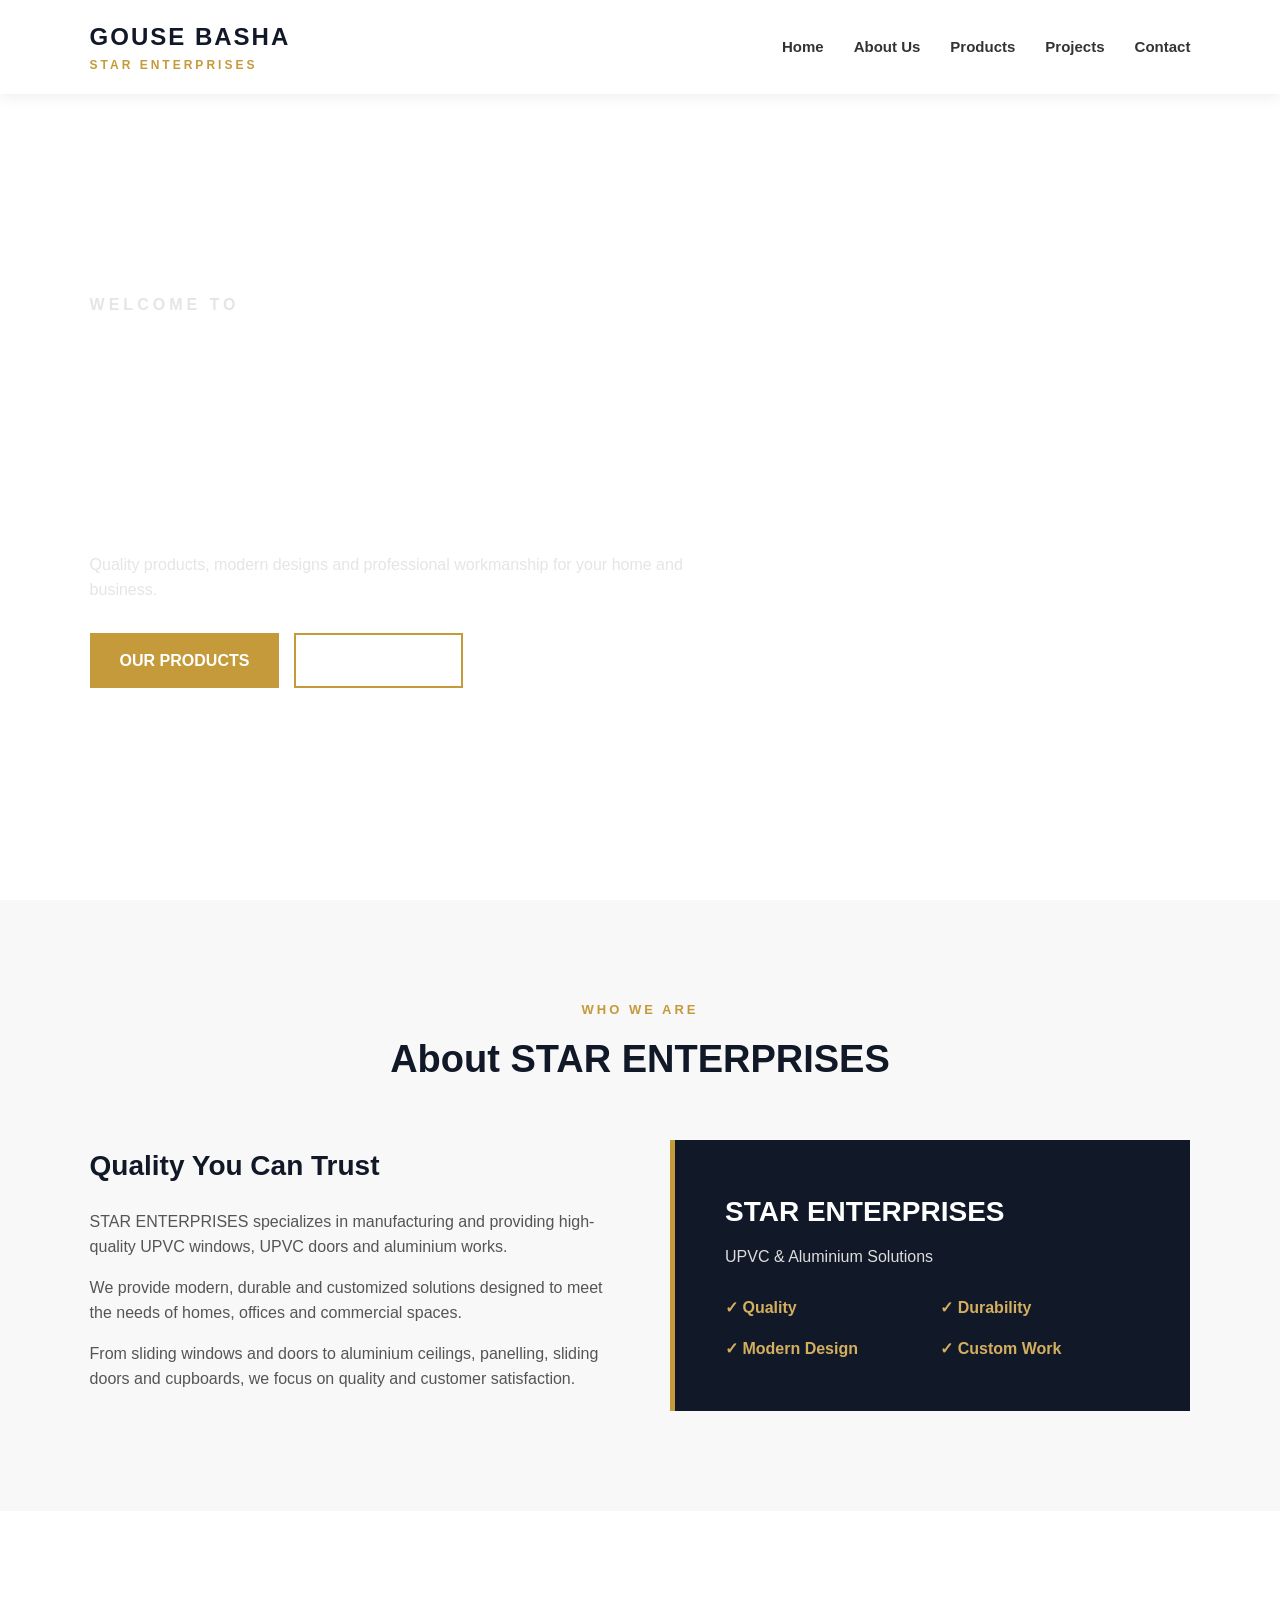
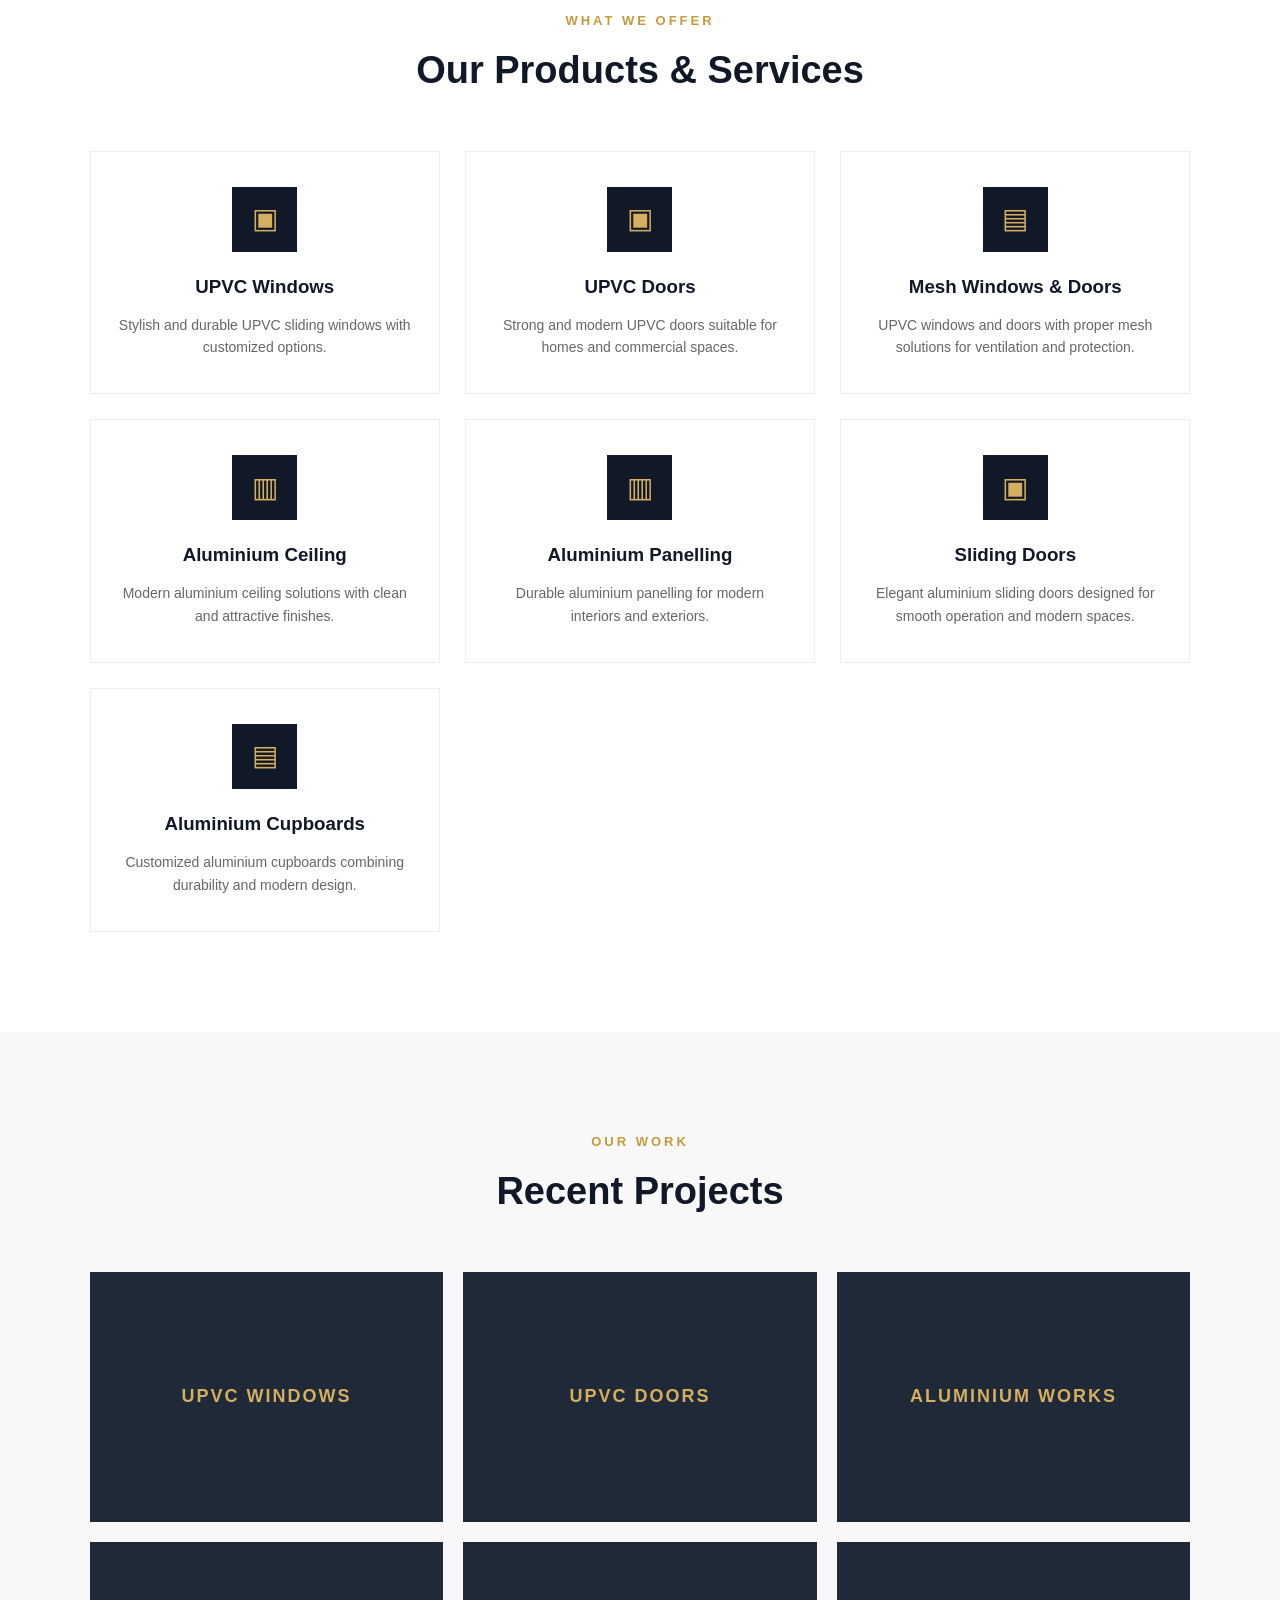
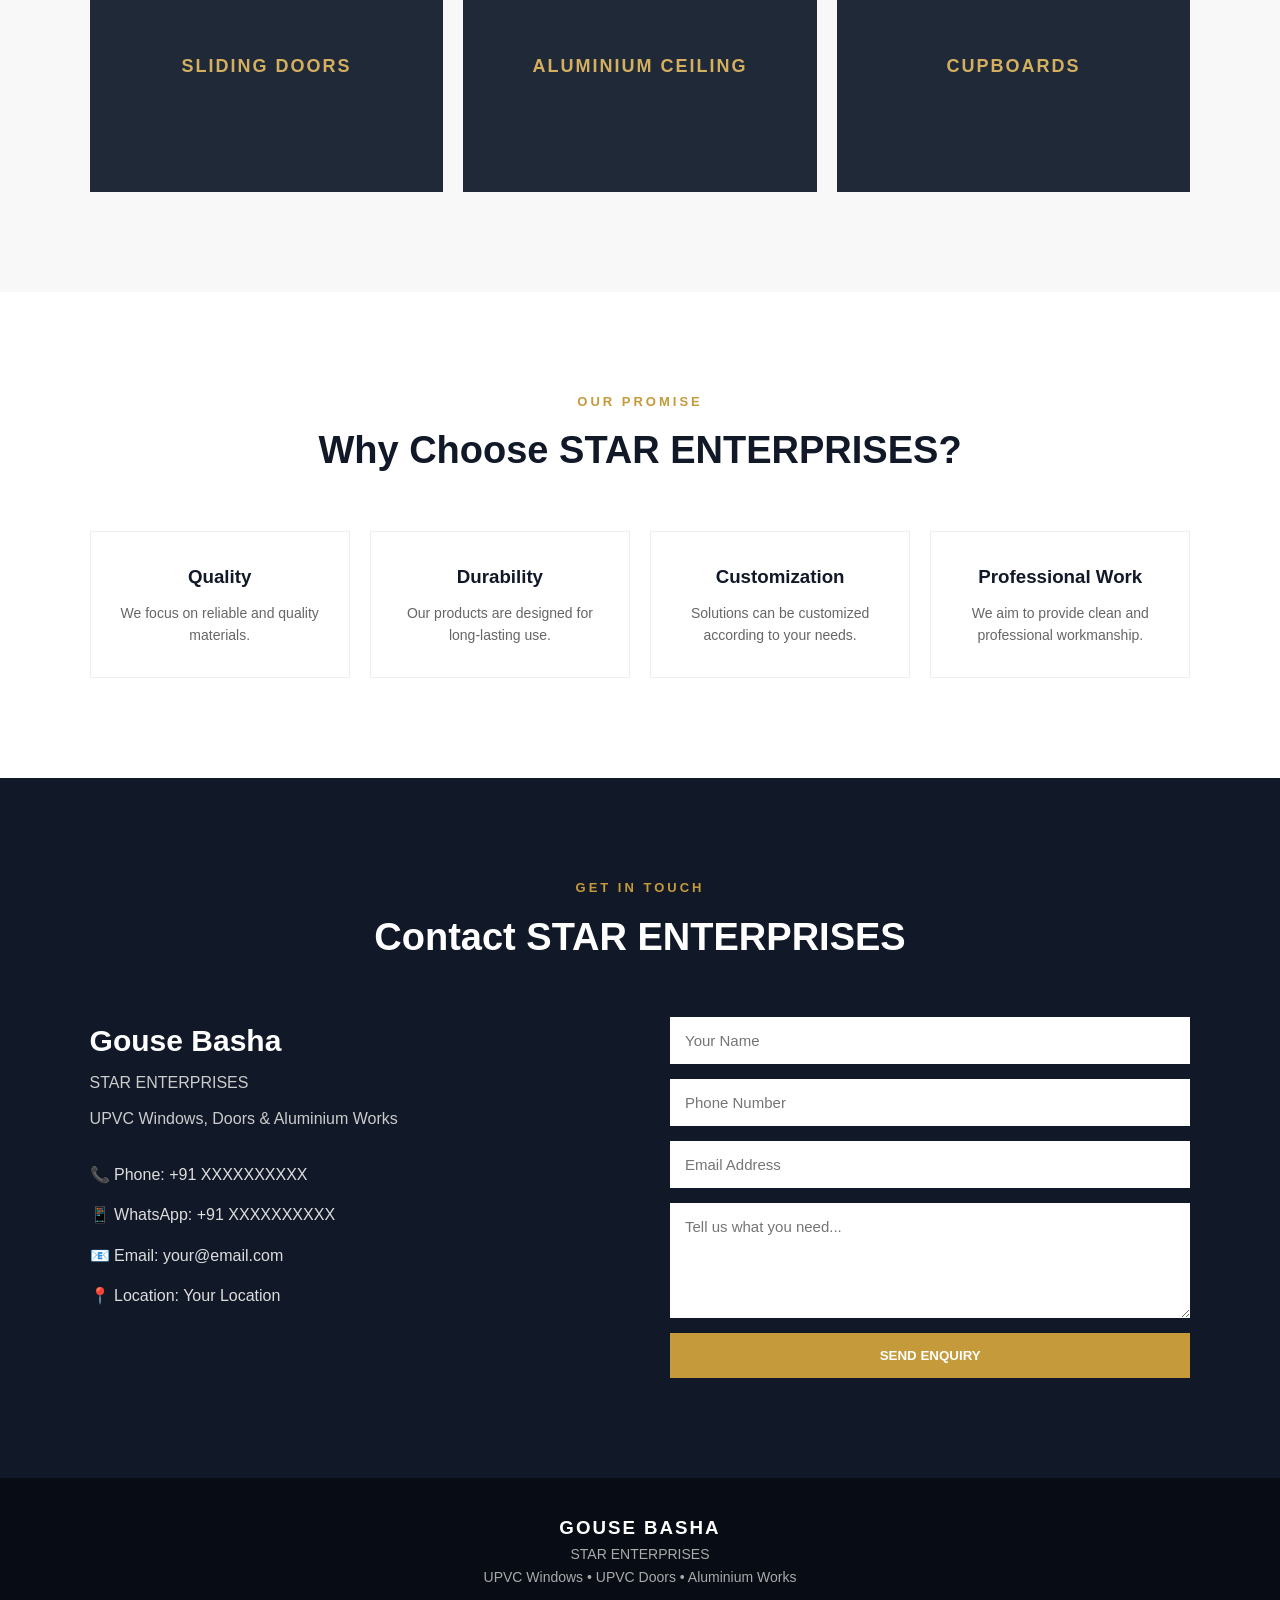
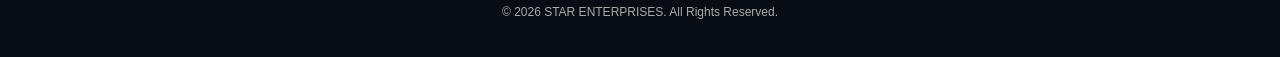
==== index.html @ 5cce89f5 "Add files via upload" ====
<!DOCTYPE html>
<html lang="en">
<head>
    <meta charset="UTF-8">
    <meta name="viewport" content="width=device-width, initial-scale=1.0">

    <title>Gouse Basha | STAR ENTERPRISES</title>

    <link rel="stylesheet" href="style.css">
</head>

<body>

    <!-- ================= HEADER ================= -->
    <header class="header">

        <div class="logo">
            <h1>GOUSE BASHA</h1>
            <p>STAR ENTERPRISES</p>
        </div>

        <nav class="navbar">
            <a href="#home">Home</a>
            <a href="#about">About Us</a>
            <a href="#products">Products</a>
            <a href="#projects">Projects</a>
            <a href="#contact">Contact</a>
        </nav>

        <button class="menu-btn" onclick="toggleMenu()">
            ☰
        </button>

    </header>


    <!-- ================= HOME ================= -->
    <section id="home" class="hero">

        <div class="hero-content">

            <p class="welcome">WELCOME TO</p>

            <h2>STAR ENTERPRISES</h2>

            <h3>
                UPVC WINDOWS, DOORS &<br>
                ALUMINIUM WORKS
            </h3>

            <p>
                Quality products, modern designs and professional
                workmanship for your home and business.
            </p>

            <div class="hero-buttons">
                <a href="#products" class="btn">OUR PRODUCTS</a>
                <a href="#contact" class="btn btn-outline">GET A QUOTE</a>
            </div>

        </div>

    </section>


    <!-- ================= ABOUT ================= -->
    <section id="about" class="about">

        <div class="section-title">
            <p>WHO WE ARE</p>
            <h2>About STAR ENTERPRISES</h2>
        </div>

        <div class="about-content">

            <div class="about-text">

                <h3>Quality You Can Trust</h3>

                <p>
                    STAR ENTERPRISES specializes in manufacturing and
                    providing high-quality UPVC windows, UPVC doors and
                    aluminium works.
                </p>

                <p>
                    We provide modern, durable and customized solutions
                    designed to meet the needs of homes, offices and
                    commercial spaces.
                </p>

                <p>
                    From sliding windows and doors to aluminium ceilings,
                    panelling, sliding doors and cupboards, we focus on
                    quality and customer satisfaction.
                </p>

            </div>

            <div class="about-box">

                <h3>STAR ENTERPRISES</h3>

                <p>
                    UPVC & Aluminium Solutions
                </p>

                <div class="about-features">
                    <span>✓ Quality</span>
                    <span>✓ Durability</span>
                    <span>✓ Modern Design</span>
                    <span>✓ Custom Work</span>
                </div>

            </div>

        </div>

    </section>


    <!-- ================= PRODUCTS ================= -->
    <section id="products" class="products">

        <div class="section-title">
            <p>WHAT WE OFFER</p>
            <h2>Our Products & Services</h2>
        </div>

        <div class="product-container">

            <div class="product-card">
                <div class="product-icon">▣</div>
                <h3>UPVC Windows</h3>
                <p>
                    Stylish and durable UPVC sliding windows
                    with customized options.
                </p>
            </div>

            <div class="product-card">
                <div class="product-icon">▣</div>
                <h3>UPVC Doors</h3>
                <p>
                    Strong and modern UPVC doors suitable
                    for homes and commercial spaces.
                </p>
            </div>

            <div class="product-card">
                <div class="product-icon">▤</div>
                <h3>Mesh Windows & Doors</h3>
                <p>
                    UPVC windows and doors with proper mesh
                    solutions for ventilation and protection.
                </p>
            </div>

            <div class="product-card">
                <div class="product-icon">▥</div>
                <h3>Aluminium Ceiling</h3>
                <p>
                    Modern aluminium ceiling solutions with
                    clean and attractive finishes.
                </p>
            </div>

            <div class="product-card">
                <div class="product-icon">▥</div>
                <h3>Aluminium Panelling</h3>
                <p>
                    Durable aluminium panelling for modern
                    interiors and exteriors.
                </p>
            </div>

            <div class="product-card">
                <div class="product-icon">▣</div>
                <h3>Sliding Doors</h3>
                <p>
                    Elegant aluminium sliding doors designed
                    for smooth operation and modern spaces.
                </p>
            </div>

            <div class="product-card">
                <div class="product-icon">▤</div>
                <h3>Aluminium Cupboards</h3>
                <p>
                    Customized aluminium cupboards combining
                    durability and modern design.
                </p>
            </div>

        </div>

    </section>


    <!-- ================= PROJECTS ================= -->
    <section id="projects" class="projects">

        <div class="section-title">
            <p>OUR WORK</p>
            <h2>Recent Projects</h2>
        </div>

        <div class="gallery">

            <div class="gallery-item">
                <div class="gallery-placeholder">
                    UPVC WINDOWS
                </div>
            </div>

            <div class="gallery-item">
                <div class="gallery-placeholder">
                    UPVC DOORS
                </div>
            </div>

            <div class="gallery-item">
                <div class="gallery-placeholder">
                    ALUMINIUM WORKS
                </div>
            </div>

            <div class="gallery-item">
                <div class="gallery-placeholder">
                    SLIDING DOORS
                </div>
            </div>

            <div class="gallery-item">
                <div class="gallery-placeholder">
                    ALUMINIUM CEILING
                </div>
            </div>

            <div class="gallery-item">
                <div class="gallery-placeholder">
                    CUPBOARDS
                </div>
            </div>

        </div>

    </section>


    <!-- ================= WHY CHOOSE US ================= -->
    <section class="why-us">

        <div class="section-title">
            <p>OUR PROMISE</p>
            <h2>Why Choose STAR ENTERPRISES?</h2>
        </div>

        <div class="why-container">

            <div class="why-card">
                <h3>Quality</h3>
                <p>We focus on reliable and quality materials.</p>
            </div>

            <div class="why-card">
                <h3>Durability</h3>
                <p>Our products are designed for long-lasting use.</p>
            </div>

            <div class="why-card">
                <h3>Customization</h3>
                <p>Solutions can be customized according to your needs.</p>
            </div>

            <div class="why-card">
                <h3>Professional Work</h3>
                <p>We aim to provide clean and professional workmanship.</p>
            </div>

        </div>

    </section>


    <!-- ================= CONTACT ================= -->
    <section id="contact" class="contact">

        <div class="section-title">
            <p>GET IN TOUCH</p>
            <h2>Contact STAR ENTERPRISES</h2>
        </div>

        <div class="contact-content">

            <div class="contact-info">

                <h3>Gouse Basha</h3>

                <p>
                    STAR ENTERPRISES
                </p>

                <p>
                    UPVC Windows, Doors & Aluminium Works
                </p>

                <div class="contact-details">

                    <p>📞 Phone: +91 XXXXXXXXXX</p>

                    <p>📱 WhatsApp: +91 XXXXXXXXXX</p>

                    <p>📧 Email: your@email.com</p>

                    <p>📍 Location: Your Location</p>

                </div>

            </div>


            <div class="contact-form">

                <form onsubmit="submitForm(event)">

                    <input
                        type="text"
                        placeholder="Your Name"
                        required
                    >

                    <input
                        type="tel"
                        placeholder="Phone Number"
                        required
                    >

                    <input
                        type="email"
                        placeholder="Email Address"
                    >

                    <textarea
                        placeholder="Tell us what you need..."
                        rows="5"
                        required
                    ></textarea>

                    <button type="submit" class="btn">
                        SEND ENQUIRY
                    </button>

                </form>

            </div>

        </div>

    </section>


    <!-- ================= FOOTER ================= -->
    <footer class="footer">

        <h3>GOUSE BASHA</h3>

        <p>STAR ENTERPRISES</p>

        <p>
            UPVC Windows • UPVC Doors • Aluminium Works
        </p>

        <p class="copyright">
            © 2026 STAR ENTERPRISES. All Rights Reserved.
        </p>

    </footer>


    <script src="script.js"></script>

</body>
</html>
---- style.css ----
/* =========================
   GENERAL
========================= */

* {
    margin: 0;
    padding: 0;
    box-sizing: border-box;
}

html {
    scroll-behavior: smooth;
}

body {
    font-family: Arial, Helvetica, sans-serif;
    line-height: 1.6;
    color: #222;
    background: #ffffff;
}

a {
    text-decoration: none;
    color: inherit;
}


/* =========================
   HEADER
========================= */

.header {
    width: 100%;
    padding: 18px 7%;
    display: flex;
    justify-content: space-between;
    align-items: center;
    background: #ffffff;
    position: fixed;
    top: 0;
    left: 0;
    z-index: 1000;
    box-shadow: 0 2px 15px rgba(0, 0, 0, 0.08);
}

.logo h1 {
    font-size: 24px;
    letter-spacing: 2px;
    color: #111827;
}

.logo p {
    font-size: 12px;
    letter-spacing: 3px;
    color: #c49a3a;
    font-weight: bold;
}

.navbar {
    display: flex;
    gap: 30px;
}

.navbar a {
    font-size: 15px;
    font-weight: 600;
    color: #333;
    transition: 0.3s;
}

.navbar a:hover {
    color: #c49a3a;
}

.menu-btn {
    display: none;
    border: none;
    background: none;
    font-size: 28px;
    cursor: pointer;
}


/* =========================
   HERO
========================= */

.hero {
    min-height: 100vh;
    padding: 160px 7% 80px;

    display: flex;
    align-items: center;

    background:
        linear-gradient(
            rgba(0, 0, 0, 0.65),
            rgba(0, 0, 0, 0.65)
        ),
        url("img src=C:\Users\mutha\Documents\WhatsApp Image 2026-08-16 at 22.19.01.jpeg" alt="Laptop");

    background-size: cover;
    background-position: center;
}

.hero-content {
    max-width: 750px;
    color: white;
}

.welcome {
    color: #d4af5f;
    font-size: 16px;
    font-weight: bold;
    letter-spacing: 4px;
    margin-bottom: 15px;
}

.hero h2 {
    font-size: 60px;
    letter-spacing: 3px;
    margin-bottom: 10px;
}

.hero h3 {
    font-size: 28px;
    line-height: 1.4;
    margin-bottom: 20px;
}

.hero-content > p {
    max-width: 600px;
    color: #e5e5e5;
    margin-bottom: 30px;
}

.hero-buttons {
    display: flex;
    gap: 15px;
}

.btn {
    display: inline-block;
    padding: 13px 28px;
    background: #c49a3a;
    color: white;
    border: 2px solid #c49a3a;
    font-weight: bold;
    cursor: pointer;
    transition: 0.3s;
}

.btn:hover {
    background: transparent;
    color: #c49a3a;
}

.btn-outline {
    background: transparent;
    color: white;
}

.btn-outline:hover {
    background: #c49a3a;
    color: white;
}


/* =========================
   SECTION TITLE
========================= */

.section-title {
    text-align: center;
    margin-bottom: 50px;
}

.section-title p {
    color: #c49a3a;
    font-weight: bold;
    letter-spacing: 3px;
    font-size: 13px;
}

.section-title h2 {
    font-size: 38px;
    margin-top: 8px;
    color: #111827;
}


/* =========================
   ABOUT
========================= */

.about {
    padding: 100px 7%;
    background: #f8f8f8;
}

.about-content {
    display: grid;
    grid-template-columns: 1fr 1fr;
    gap: 60px;
    align-items: center;
}

.about-text h3 {
    font-size: 28px;
    margin-bottom: 20px;
    color: #111827;
}

.about-text p {
    margin-bottom: 15px;
    color: #555;
}

.about-box {
    padding: 50px;
    background: #111827;
    color: white;
    border-left: 5px solid #c49a3a;
}

.about-box h3 {
    font-size: 28px;
    margin-bottom: 10px;
}

.about-box p {
    color: #ddd;
    margin-bottom: 25px;
}

.about-features {
    display: grid;
    grid-template-columns: 1fr 1fr;
    gap: 15px;
}

.about-features span {
    color: #d4af5f;
    font-weight: bold;
}


/* =========================
   PRODUCTS
========================= */

.products {
    padding: 100px 7%;
}

.product-container {
    display: grid;
    grid-template-columns: repeat(3, 1fr);
    gap: 25px;
}

.product-card {
    padding: 35px 25px;
    background: white;
    border: 1px solid #eee;
    text-align: center;
    transition: 0.3s;
}

.product-card:hover {
    transform: translateY(-8px);
    box-shadow: 0 15px 35px rgba(0, 0, 0, 0.1);
    border-color: #c49a3a;
}

.product-icon {
    width: 65px;
    height: 65px;
    margin: 0 auto 20px;

    display: flex;
    justify-content: center;
    align-items: center;

    background: #111827;
    color: #d4af5f;

    font-size: 28px;
}

.product-card h3 {
    margin-bottom: 12px;
    color: #111827;
}

.product-card p {
    color: #666;
    font-size: 14px;
}


/* =========================
   PROJECTS
========================= */

.projects {
    padding: 100px 7%;
    background: #f8f8f8;
}

.gallery {
    display: grid;
    grid-template-columns: repeat(3, 1fr);
    gap: 20px;
}

.gallery-item {
    height: 250px;
    overflow: hidden;
}

.gallery-placeholder {
    height: 100%;
    display: flex;
    justify-content: center;
    align-items: center;

    background: #1f2937;
    color: #d4af5f;

    font-size: 18px;
    font-weight: bold;
    letter-spacing: 2px;

    transition: 0.4s;
}

.gallery-placeholder:hover {
    transform: scale(1.05);
}


/* =========================
   WHY CHOOSE US
========================= */

.why-us {
    padding: 100px 7%;
}

.why-container {
    display: grid;
    grid-template-columns: repeat(4, 1fr);
    gap: 20px;
}

.why-card {
    padding: 30px 20px;
    text-align: center;
    border: 1px solid #eee;
}

.why-card h3 {
    margin-bottom: 10px;
    color: #111827;
}

.why-card p {
    color: #666;
    font-size: 14px;
}


/* =========================
   CONTACT
========================= */

.contact {
    padding: 100px 7%;
    background: #111827;
    color: white;
}

.contact .section-title h2 {
    color: white;
}

.contact-content {
    display: grid;
    grid-template-columns: 1fr 1fr;
    gap: 60px;
}

.contact-info h3 {
    font-size: 30px;
    margin-bottom: 5px;
}

.contact-info > p {
    color: #ccc;
    margin-bottom: 10px;
}

.contact-details {
    margin-top: 30px;
}

.contact-details p {
    margin-bottom: 15px;
    color: #ddd;
}

.contact-form form {
    display: flex;
    flex-direction: column;
    gap: 15px;
}

.contact-form input,
.contact-form textarea {
    width: 100%;
    padding: 15px;

    border: none;
    outline: none;

    font-family: inherit;
    font-size: 15px;
}

.contact-form textarea {
    resize: vertical;
}


/* =========================
   FOOTER
========================= */

.footer {
    padding: 35px 7%;
    text-align: center;
    background: #080c14;
    color: white;
}

.footer h3 {
    letter-spacing: 2px;
}

.footer p {
    color: #aaa;
    font-size: 14px;
}

.footer .copyright {
    margin-top: 15px;
    font-size: 12px;
}


/* =========================
   MOBILE
========================= */

@media (max-width: 900px) {

    .navbar {
        display: none;
        position: absolute;
        top: 100%;
        left: 0;
        width: 100%;

        flex-direction: column;
        gap: 0;

        background: white;
        box-shadow: 0 5px 15px rgba(0, 0, 0, 0.1);
    }

    .navbar.active {
        display: flex;
    }

    .navbar a {
        padding: 15px 7%;
        border-bottom: 1px solid #eee;
    }

    .menu-btn {
        display: block;
    }

    .hero h2 {
        font-size: 45px;
    }

    .product-container {
        grid-template-columns: repeat(2, 1fr);
    }

    .gallery {
        grid-template-columns: repeat(2, 1fr);
    }

    .why-container {
        grid-template-columns: repeat(2, 1fr);
    }

}


@media (max-width: 600px) {

    .header {
        padding: 15px 5%;
    }

    .logo h1 {
        font-size: 20px;
    }

    .hero {
        padding: 140px 5% 70px;
    }

    .hero h2 {
        font-size: 38px;
    }

    .hero h3 {
        font-size: 21px;
    }

    .hero-buttons {
        flex-direction: column;
        width: 220px;
    }

    .about,
    .products,
    .projects,
    .why-us,
    .contact {
        padding: 70px 5%;
    }

    .section-title h2 {
        font-size: 30px;
    }

    .about-content,
    .contact-content {
        grid-template-columns: 1fr;
    }

    .product-container {
        grid-template-columns: 1fr;
    }

    .gallery {
        grid-template-columns: 1fr;
    }

    .why-container {
        grid-template-columns: 1fr;
    }

    .about-box {
        padding: 30px;
    }

}
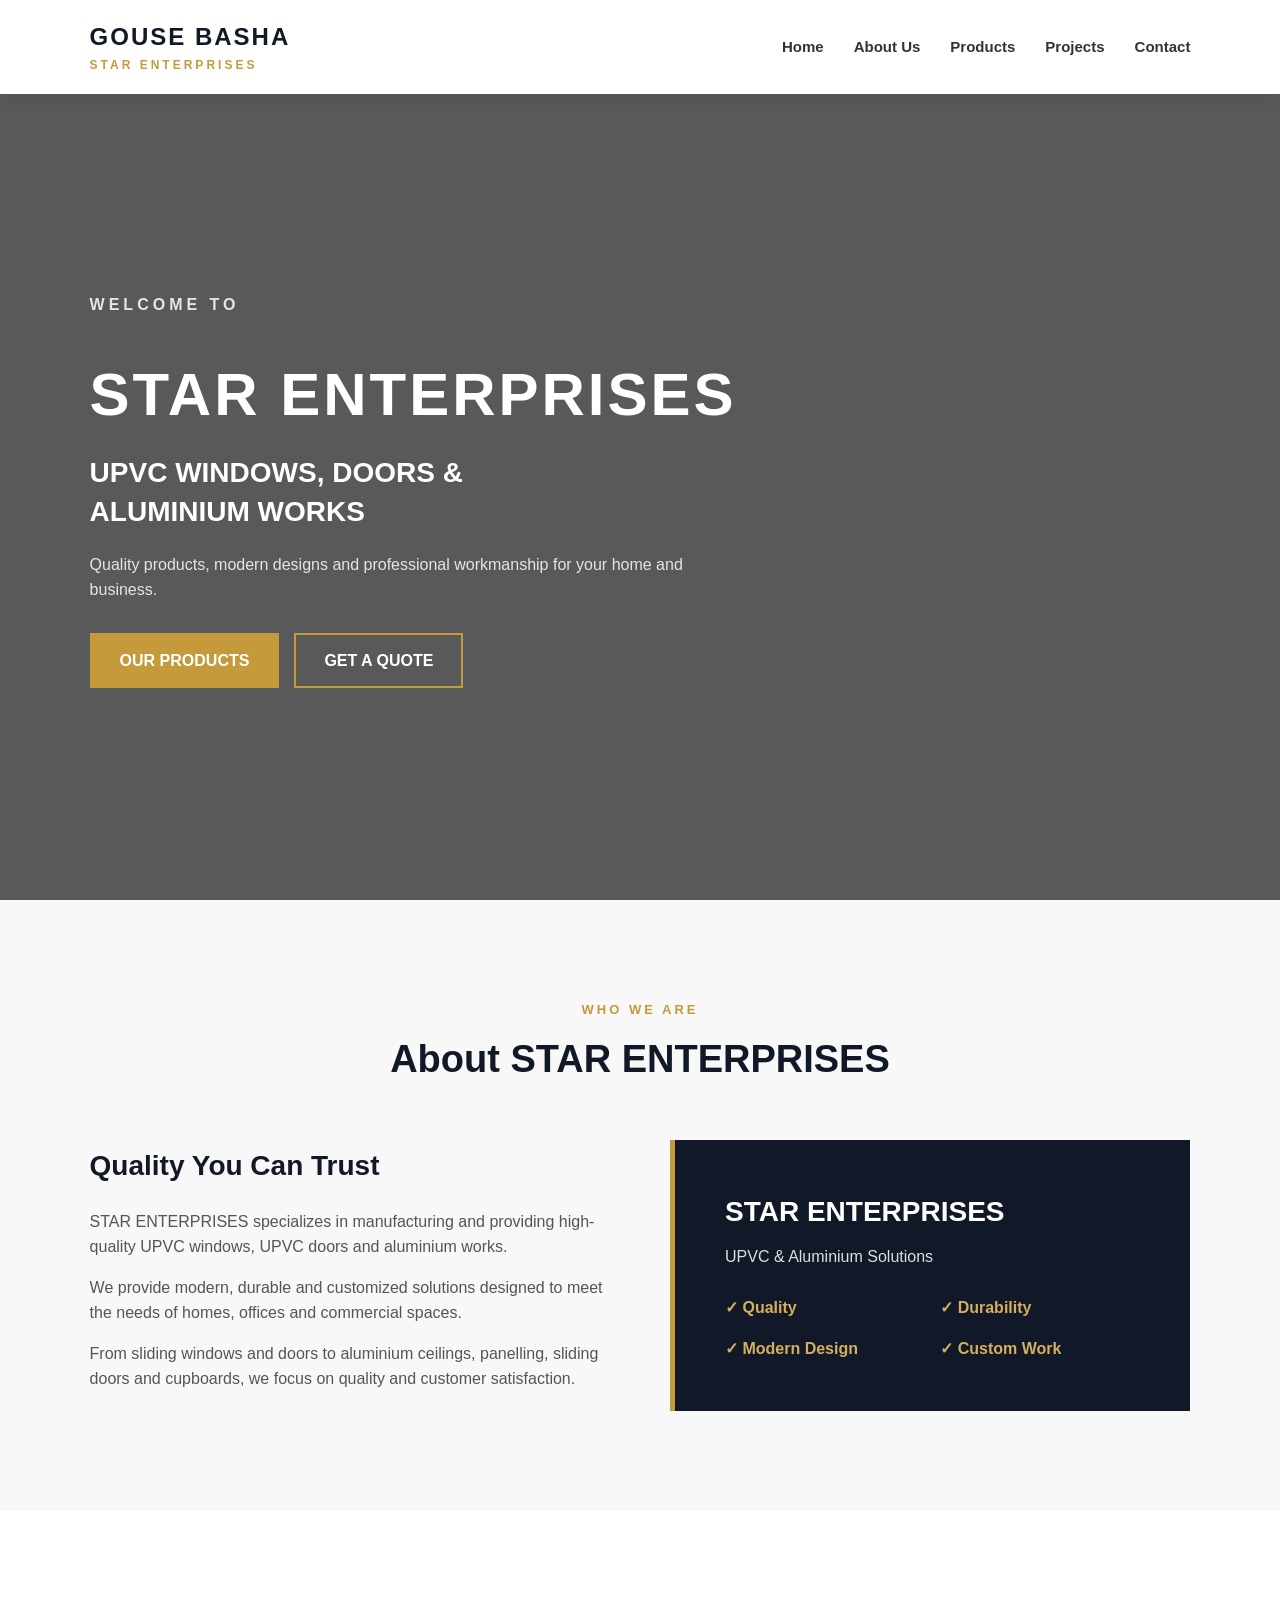
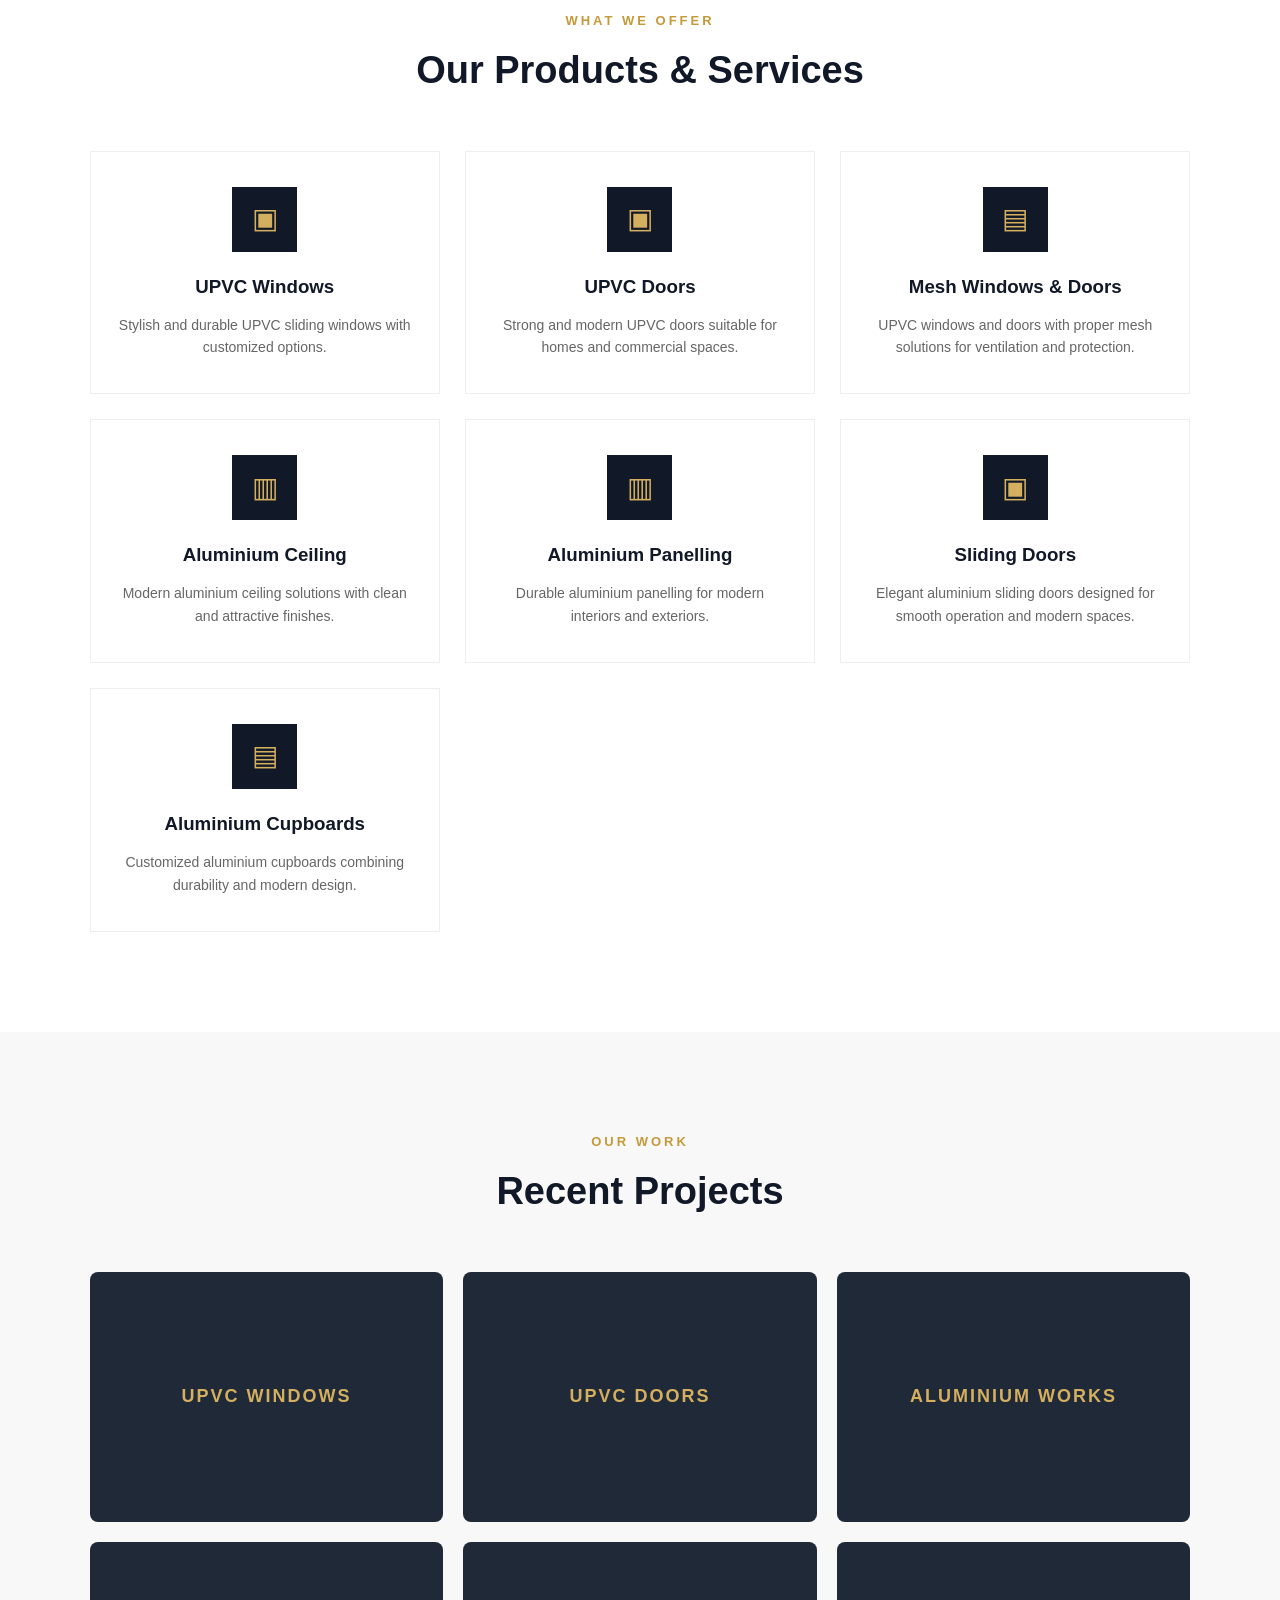
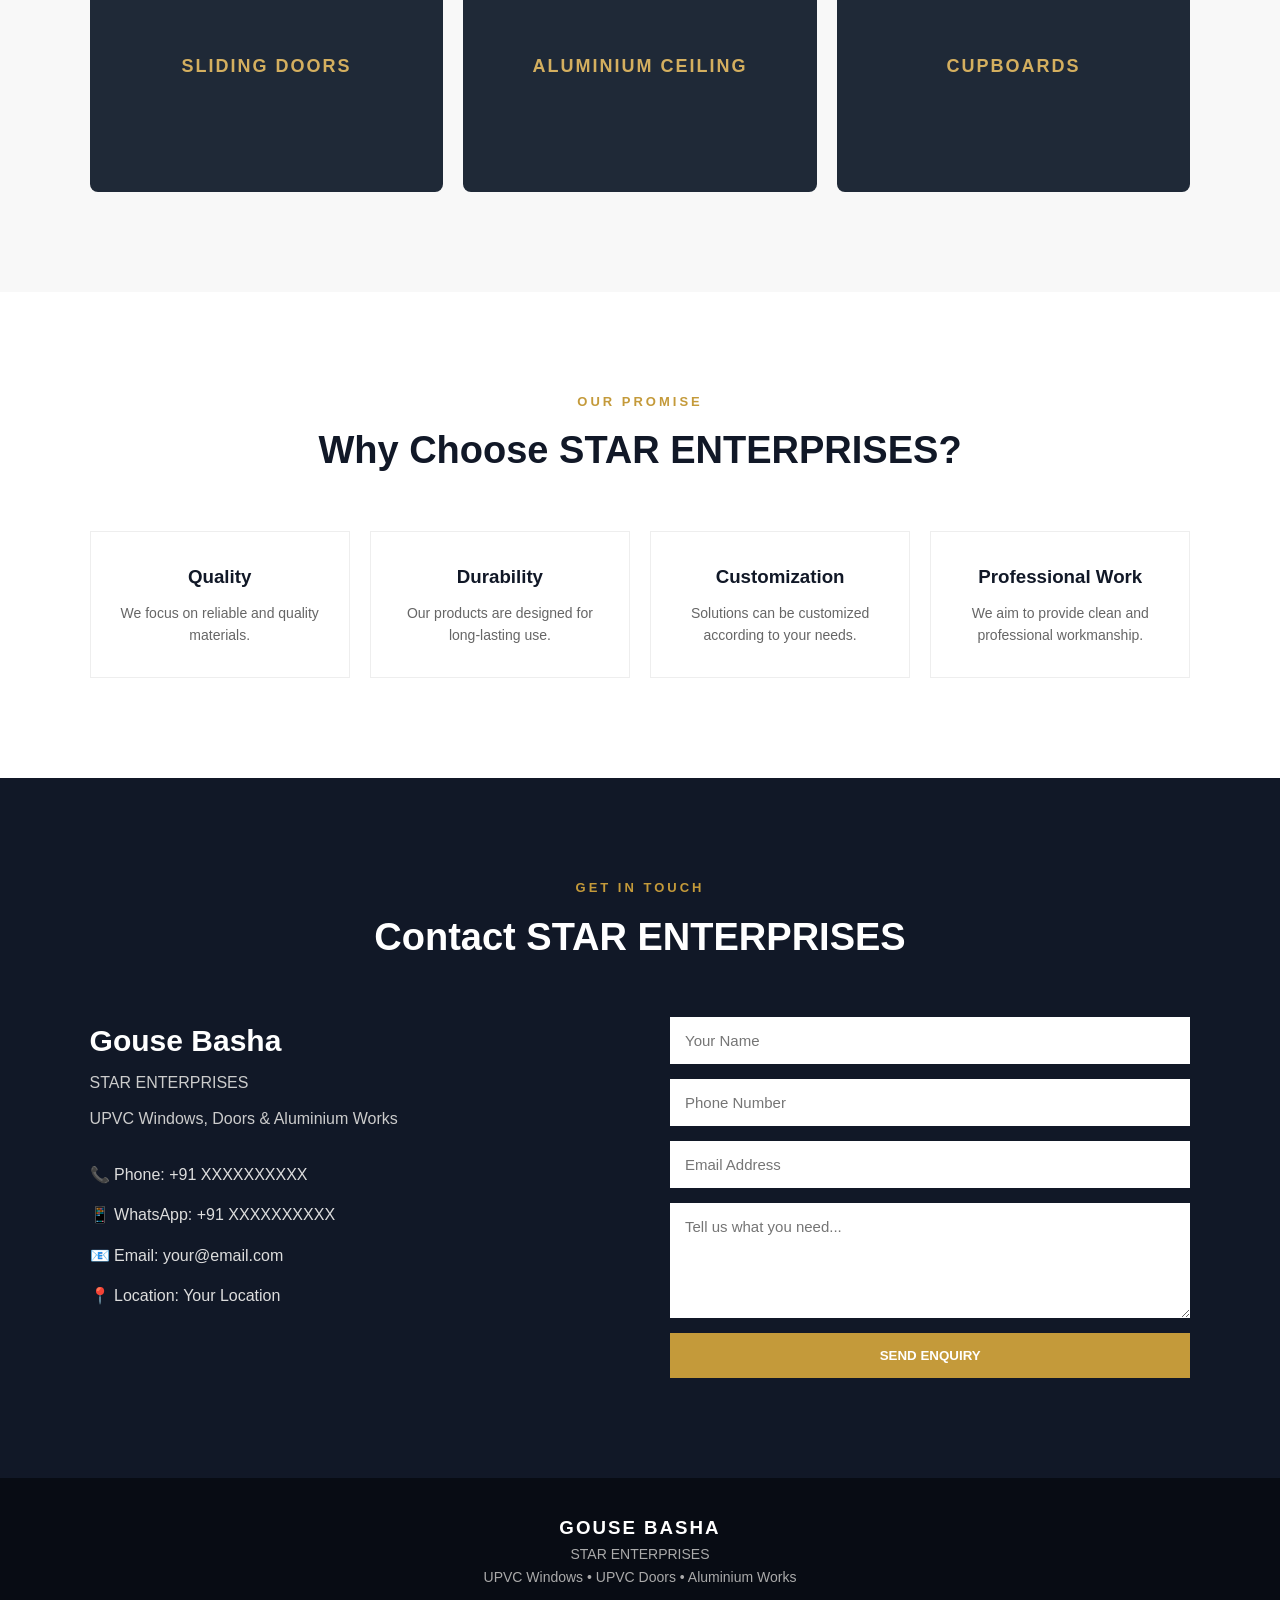
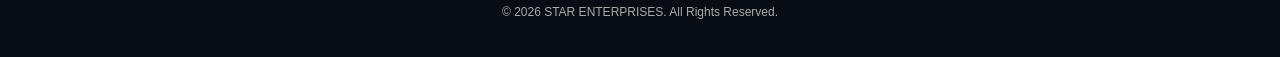
==== commit 0fe79765: "Update index.html" ====
--- a/index.html
+++ b/index.html
@@ -381,4 +381,4 @@
     <script src="script.js"></script>
 
 </body>
-</html>+</html>
--- a/style.css
+++ b/style.css
@@ -7,6 +7,11 @@
     padding: 0;
     box-sizing: border-box;
 }
+
+
+/* =========================
+   STAR ENTERPRISES WEBSITE
+   ========================= */
 
 html {
     scroll-behavior: smooth;
@@ -43,6 +48,150 @@
     box-shadow: 0 2px 15px rgba(0, 0, 0, 0.08);
 }
 
+.gallery-item {
+    height: 300px;
+    overflow: hidden;
+    cursor: pointer;
+    border-radius: 8px;
+}
+
+.gallery-item img {
+    width: 100%;
+    height: 100%;
+    object-fit: cover;
+    display: block;
+    transition: 0.4s;
+}
+
+.gallery-item:hover img {
+    transform: scale(1.05);
+}
+
+/* =========================
+   PROJECT SHOWCASE
+========================= */
+
+.project-showcase {
+    display: grid;
+    grid-template-columns: 1.5fr 1fr;
+    gap: 50px;
+    align-items: center;
+}
+
+
+/* IMAGE SIDE */
+
+.project-gallery {
+    display: grid;
+    grid-template-columns: 1fr 1fr;
+    gap: 18px;
+}
+
+.project-image {
+    height: 400px;
+    overflow: hidden;
+    cursor: pointer;
+    border-radius: 6px;
+    border: 6px solid #ffffff;
+    box-shadow: 0 10px 30px rgba(40, 92, 50, 0.15);
+}
+
+.project-image img {
+    width: 100%;
+    height: 100%;
+    object-fit: cover;
+    display: block;
+    transition: 0.5s;
+}
+
+.project-image:hover img {
+    transform: scale(1.06);
+}
+
+
+/* RIGHT SIDE */
+
+.project-info {
+    position: relative;
+    padding: 35px;
+    background: #ffffff;
+    border-radius: 6px;
+    box-shadow: 0 10px 30px rgba(40, 92, 50, 0.08);
+}
+
+.project-label {
+    color: #72B77A;
+    font-size: 13px;
+    font-weight: bold;
+    letter-spacing: 3px;
+}
+
+.project-info h3 {
+    margin-top: 12px;
+    font-size: 34px;
+    line-height: 1.2;
+    color: #285C32;
+}
+
+.green-line {
+    width: 60px;
+    height: 4px;
+    margin: 20px 0;
+
+    background: #72B77A;
+}
+
+.project-info > p {
+    color: #657568;
+    font-size: 15px;
+    margin-bottom: 25px;
+}
+
+
+/* FEATURES */
+
+.project-features {
+    display: flex;
+    flex-direction: column;
+    gap: 15px;
+}
+
+.project-features div {
+    display: flex;
+    align-items: center;
+    gap: 15px;
+}
+
+.project-features strong {
+    font-size: 20px;
+    color: #72B77A;
+}
+
+.project-features span {
+    color: #285C32;
+    font-weight: 600;
+}
+
+
+/* DECORATION */
+
+.project-decor {
+    display: flex;
+    gap: 8px;
+    margin-top: 30px;
+}
+
+.project-decor span {
+    width: 35px;
+    height: 5px;
+    background: #BFE6C3;
+}
+
+.project-decor span:first-child {
+    background: #72B77A;
+    width: 60px;
+}
+
 .logo h1 {
     font-size: 24px;
     letter-spacing: 2px;
@@ -97,7 +246,7 @@
             rgba(0, 0, 0, 0.65),
             rgba(0, 0, 0, 0.65)
         ),
-        url("img src=C:\Users\mutha\Documents\WhatsApp Image 2026-08-16 at 22.19.01.jpeg" alt="Laptop");
+        url("images/hero.jpg");
 
     background-size: cover;
     background-position: center;
@@ -571,4 +720,4 @@
         padding: 30px;
     }
 
-}+}
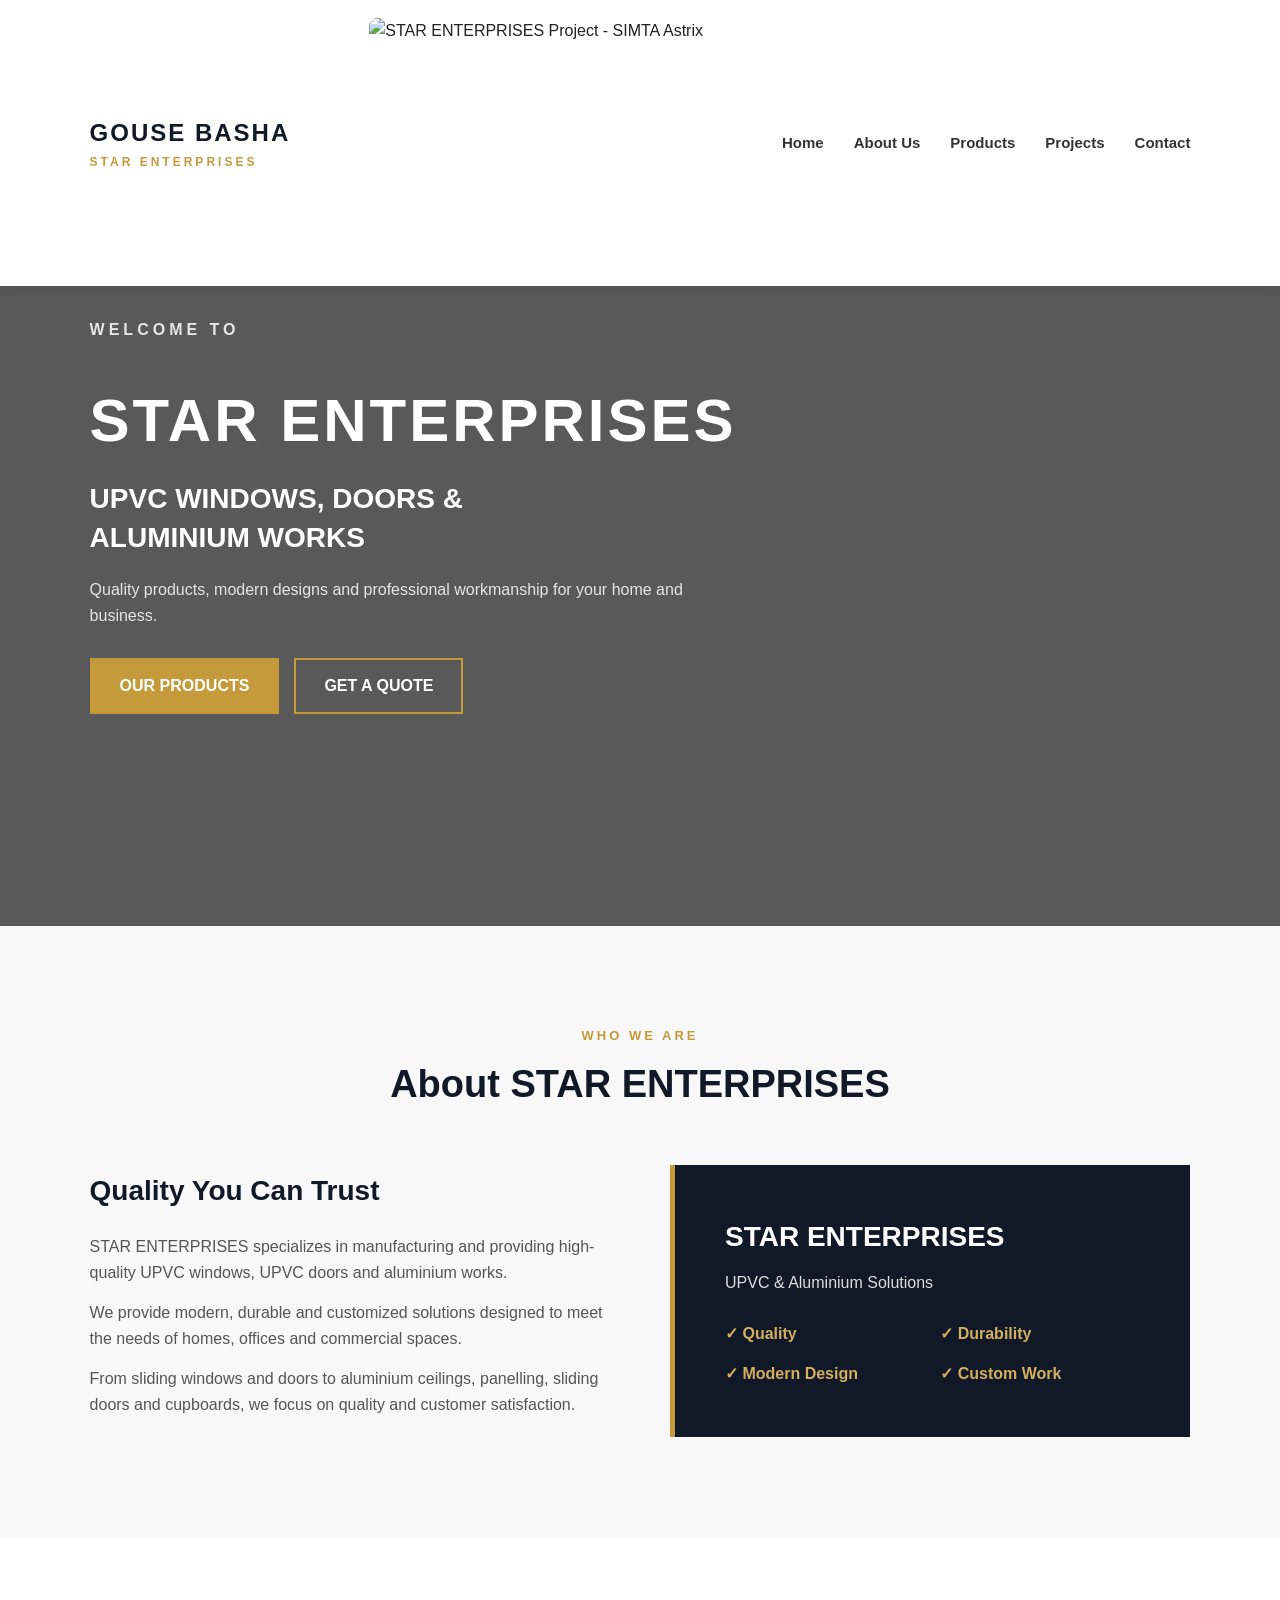
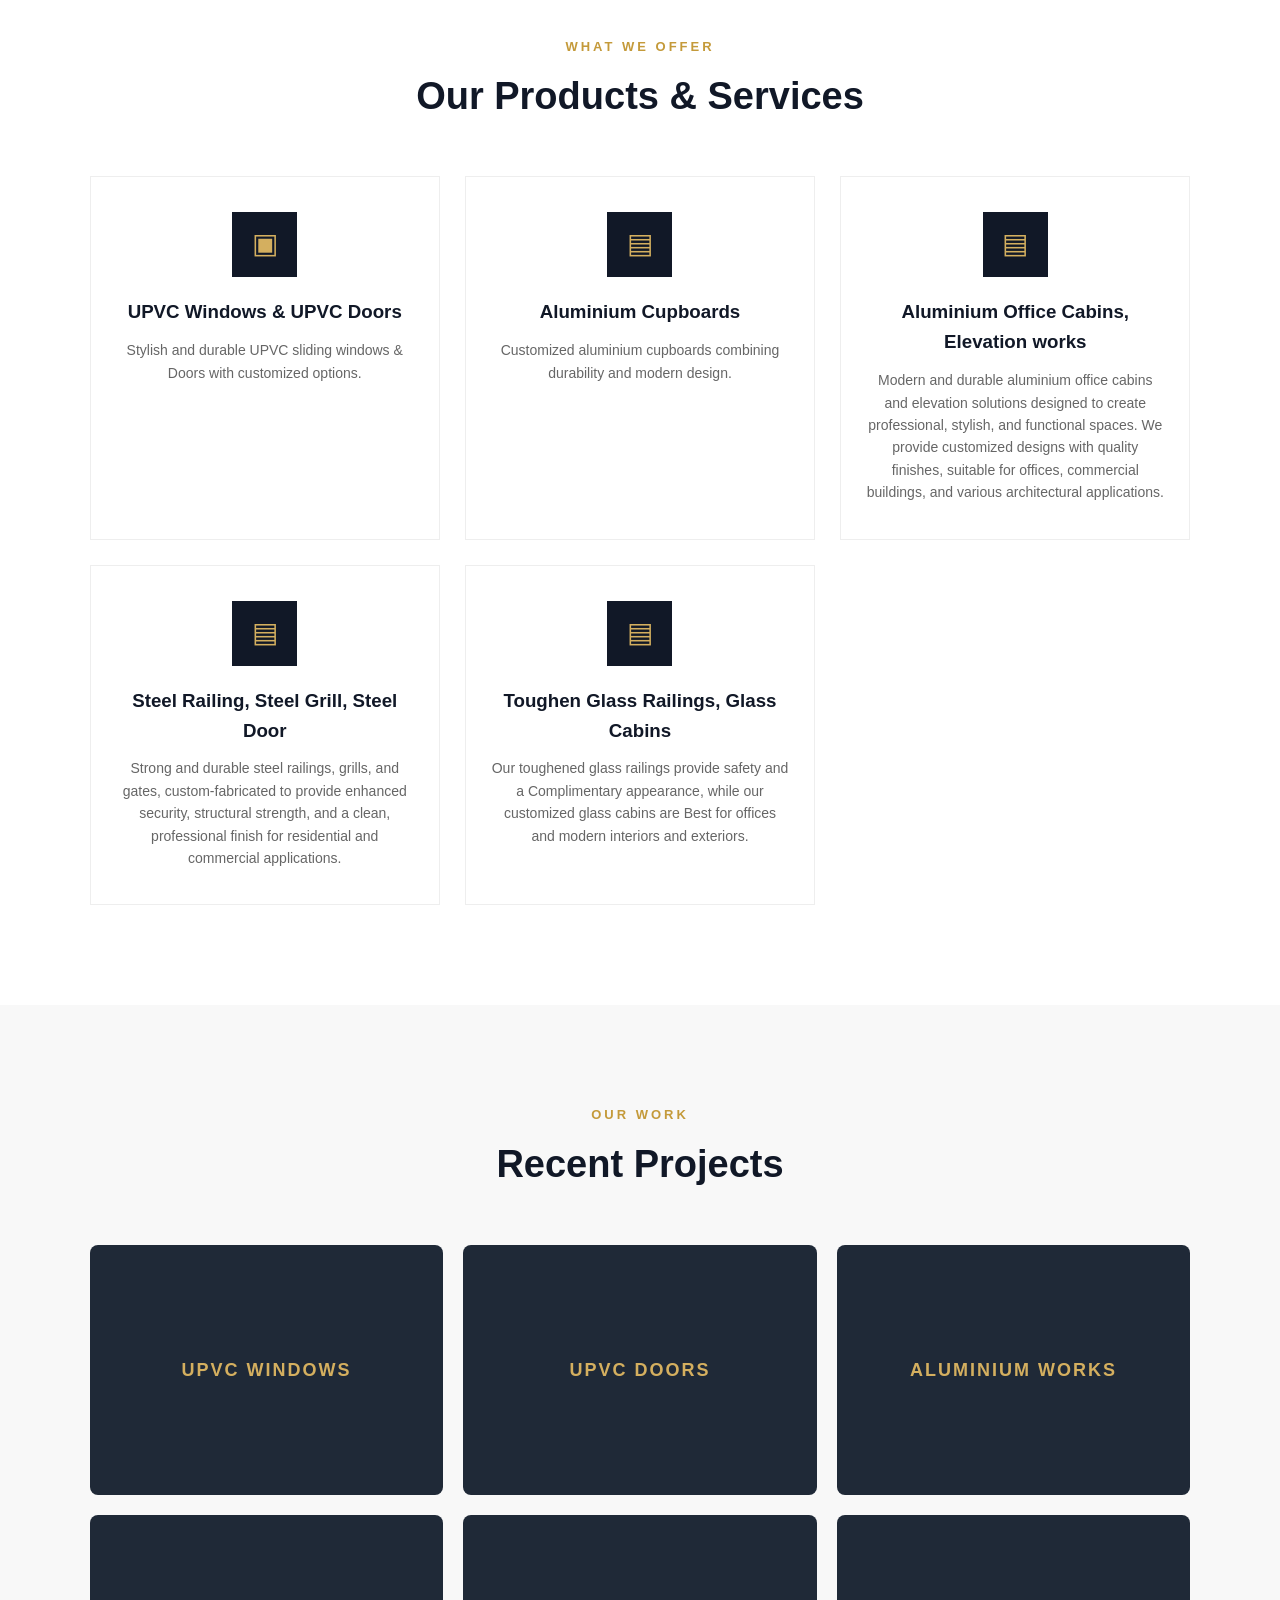
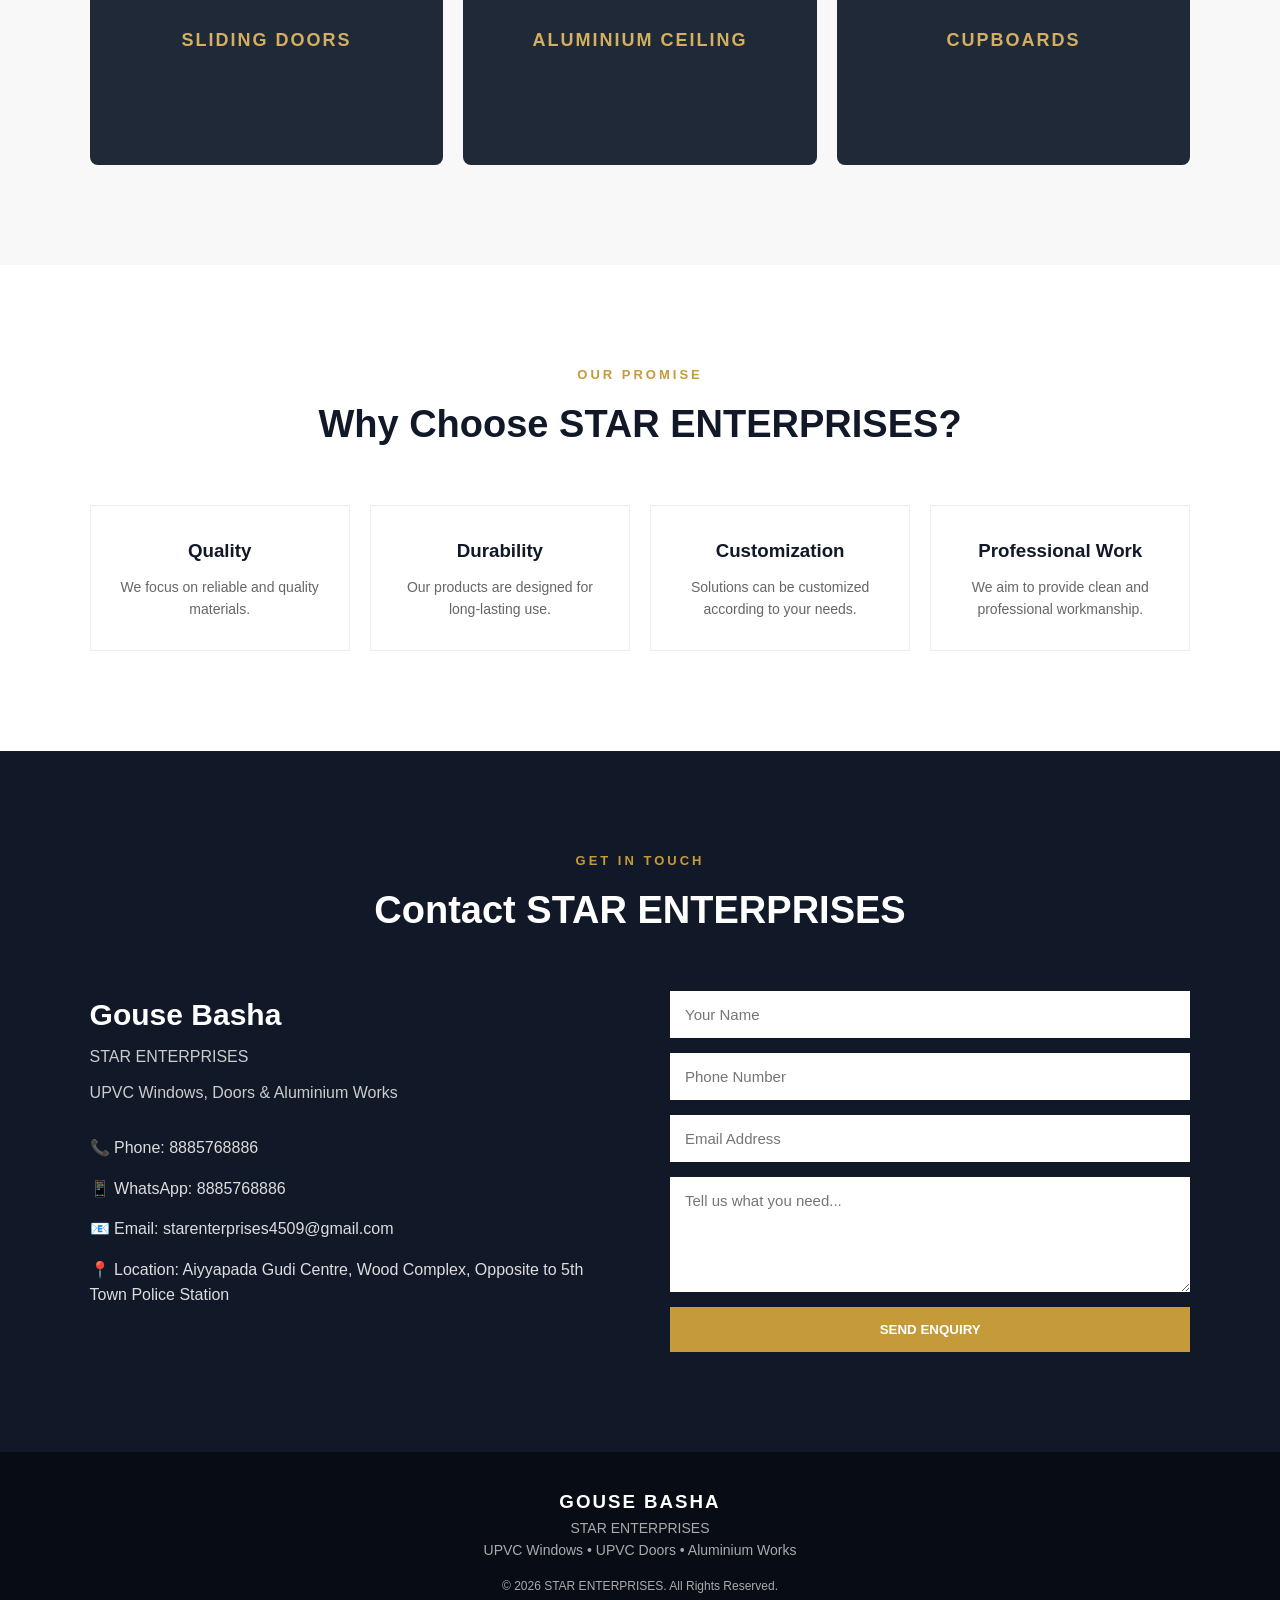
==== commit a2d6a174: "Update index.html" ====
--- a/index.html
+++ b/index.html
@@ -19,19 +19,52 @@
             <p>STAR ENTERPRISES</p>
         </div>
 
+        <div class="gallery-item"
+     onclick="openImage('c:\Users\mutha\Documents\Abba.jpeg')">
+
+             <img
+        src="c:\Users\mutha\Documents\Abba.jpeg"
+        alt="STAR ENTERPRISES Project - SIMTA Astrix"
+        >
+
+        </div>
+
         <nav class="navbar">
-            <a href="#home">Home</a>
-            <a href="#about">About Us</a>
-            <a href="#products">Products</a>
-            <a href="#projects">Projects</a>
-            <a href="#contact">Contact</a>
-        </nav>
+
+    <a href="index.html">Home</a>
+
+    <a href="about.html">About Us</a>
+
+    <a href="products.html">Products</a>
+
+    <a href="projects.html">Projects</a>
+
+    <a href="contact.html">Contact</a>
+
+</nav>
 
         <button class="menu-btn" onclick="toggleMenu()">
             ☰
         </button>
 
     </header>
+       
+        <img src="images/Abba.jpeg"
+     alt="Project"
+     style="width: 800px; height: auto;">
+
+         <img src="images/Abba 2nd img.jpeg"
+     alt="Project"
+     style="width: 800px; height: auto;">
+
+
+
+     
+
+
+
+
+    
 
 
     <!-- ================= HOME ================= -->
@@ -131,58 +164,15 @@
 
             <div class="product-card">
                 <div class="product-icon">▣</div>
-                <h3>UPVC Windows</h3>
-                <p>
-                    Stylish and durable UPVC sliding windows
+                <h3>UPVC Windows &  UPVC Doors</h3>
+                <p>
+                    Stylish and durable UPVC sliding windows & Doors
                     with customized options.
                 </p>
             </div>
 
-            <div class="product-card">
-                <div class="product-icon">▣</div>
-                <h3>UPVC Doors</h3>
-                <p>
-                    Strong and modern UPVC doors suitable
-                    for homes and commercial spaces.
-                </p>
-            </div>
-
-            <div class="product-card">
-                <div class="product-icon">▤</div>
-                <h3>Mesh Windows & Doors</h3>
-                <p>
-                    UPVC windows and doors with proper mesh
-                    solutions for ventilation and protection.
-                </p>
-            </div>
-
-            <div class="product-card">
-                <div class="product-icon">▥</div>
-                <h3>Aluminium Ceiling</h3>
-                <p>
-                    Modern aluminium ceiling solutions with
-                    clean and attractive finishes.
-                </p>
-            </div>
-
-            <div class="product-card">
-                <div class="product-icon">▥</div>
-                <h3>Aluminium Panelling</h3>
-                <p>
-                    Durable aluminium panelling for modern
-                    interiors and exteriors.
-                </p>
-            </div>
-
-            <div class="product-card">
-                <div class="product-icon">▣</div>
-                <h3>Sliding Doors</h3>
-                <p>
-                    Elegant aluminium sliding doors designed
-                    for smooth operation and modern spaces.
-                </p>
-            </div>
-
+
+        
             <div class="product-card">
                 <div class="product-icon">▤</div>
                 <h3>Aluminium Cupboards</h3>
@@ -192,6 +182,38 @@
                 </p>
             </div>
 
+
+             <div class="product-card">
+                <div class="product-icon">▤</div>
+                <h3>Aluminium Office Cabins, Elevation works</h3>
+                <p>
+                    Modern and durable aluminium office cabins and elevation solutions designed to create professional, stylish, and functional spaces.
+                     We provide customized designs with quality finishes, suitable for offices, commercial buildings, and various architectural applications.
+                    
+                </p>
+            </div>
+
+            <div class="product-card">
+                <div class="product-icon">▤</div>
+                <h3>Steel Railing, Steel Grill, Steel Door</h3>
+                <p>
+                    Strong and durable steel railings, grills, and gates, custom-fabricated to provide enhanced security, structural strength, and a clean, professional finish for residential and commercial applications.
+                </p>
+            </div>
+
+
+            <div class="product-card">
+                <div class="product-icon">▤</div>
+                <h3>Toughen Glass Railings, Glass Cabins</h3>
+                <p>
+                    Our toughened glass railings provide safety and a Complimentary appearance, while our customized glass cabins are Best for offices and modern interiors and exteriors.
+                </p>
+            </div>
+
+
+
+            
+
         </div>
 
     </section>
@@ -307,15 +329,18 @@
 
                 <div class="contact-details">
 
-                    <p>📞 Phone: +91 XXXXXXXXXX</p>
-
-                    <p>📱 WhatsApp: +91 XXXXXXXXXX</p>
-
-                    <p>📧 Email: your@email.com</p>
-
-                    <p>📍 Location: Your Location</p>
-
-                </div>
+                    <p>📞 Phone: 8885768886</p>
+
+                    <p>📱 WhatsApp: 8885768886</p>
+
+                    <p>📧 Email: starenterprises4509@gmail.com</p>
+
+                    <p>
+                     📍 Location: Aiyyapada Gudi Centre, Wood Complex,
+                      Opposite to 5th Town Police Station
+                </p>
+
+</div>
 
             </div>
 
@@ -378,7 +403,7 @@
     </footer>
 
 
-    <script src="script.js"></script>
+    <script src="Script.js"></script>
 
 </body>
 </html>
--- a/style.css
+++ b/style.css
@@ -7,11 +7,6 @@
     padding: 0;
     box-sizing: border-box;
 }
-
-
-/* =========================
-   STAR ENTERPRISES WEBSITE
-   ========================= */
 
 html {
     scroll-behavior: smooth;
@@ -48,6 +43,92 @@
     box-shadow: 0 2px 15px rgba(0, 0, 0, 0.08);
 }
 
+/* =========================
+   ABOUT PAGE
+========================= */
+
+.about-page {
+    min-height: 100vh;
+
+    padding: 150px 7% 100px;
+
+    background: #F4FBF5;
+}
+
+.about-page-content {
+    display: grid;
+
+    grid-template-columns: 1.3fr 1fr;
+
+    gap: 60px;
+
+    align-items: center;
+
+    max-width: 1100px;
+
+    margin: auto;
+}
+
+.about-page-text h3 {
+    font-size: 32px;
+
+    margin-bottom: 20px;
+
+    color: #285C32;
+}
+
+.about-page-text p {
+    color: #58705D;
+
+    margin-bottom: 18px;
+
+    line-height: 1.8;
+}
+
+.about-page-box {
+    padding: 45px;
+
+    background: #FFFFFF;
+
+    border-left: 6px solid #72B77A;
+
+    box-shadow: 0 10px 30px rgba(40, 92, 50, 0.10);
+}
+
+.about-page-box h3 {
+    font-size: 30px;
+
+    color: #285C32;
+
+    margin-bottom: 5px;
+}
+
+.about-page-box > p {
+    color: #72B77A;
+
+    font-weight: bold;
+
+    margin-bottom: 25px;
+}
+
+.about-details {
+    display: flex;
+
+    flex-direction: column;
+
+    gap: 12px;
+}
+
+.about-details span {
+    padding: 12px 15px;
+
+    background: #DFF3E1;
+
+    color: #285C32;
+
+    font-weight: 600;
+}
+
 .gallery-item {
     height: 300px;
     overflow: hidden;
@@ -65,6 +146,305 @@
 
 .gallery-item:hover img {
     transform: scale(1.05);
+}
+
+/* =========================
+   PRODUCTS PAGE
+========================= */
+
+.products-page {
+    min-height: 100vh;
+    padding: 150px 7% 100px;
+    background: #F4FBF5;
+}
+
+.products-page .product-container {
+    max-width: 1200px;
+    margin: auto;
+}
+
+.products-page .product-card {
+    background: #FFFFFF;
+    border-radius: 8px;
+    overflow: hidden;
+}
+
+.products-page .product-card img {
+    width: 100%;
+    height: 230px;
+    object-fit: cover;
+    display: block;
+}
+
+.products-page .product-card h3 {
+    padding: 20px 20px 5px;
+}
+
+.products-page .product-card p {
+    padding: 0 20px 25px;
+}
+
+/* =========================
+   CONTACT PAGE
+========================= */
+
+.contact-page {
+    min-height: 100vh;
+    padding: 150px 7% 100px;
+    background: #F4FBF5;
+}
+
+.contact-page-content {
+    max-width: 1000px;
+    margin: auto;
+
+    display: grid;
+    grid-template-columns: 1fr 1fr;
+    gap: 35px;
+}
+
+.contact-card {
+    background: #FFFFFF;
+    padding: 40px;
+
+    border-top: 5px solid #72B77A;
+
+    box-shadow: 0 10px 30px rgba(40, 92, 50, 0.08);
+}
+
+.contact-card h3 {
+    font-size: 28px;
+    color: #285C32;
+    margin-bottom: 5px;
+}
+
+.contact-role {
+    color: #72B77A;
+    font-weight: bold;
+    margin-bottom: 30px;
+}
+
+.contact-details p {
+    color: #58705D;
+    margin-bottom: 20px;
+}
+
+.contact-details a {
+    color: #4C9957;
+    font-weight: 600;
+}
+
+.contact-details a:hover {
+    text-decoration: underline;
+}
+
+.enquiry-card p {
+    color: #657568;
+    margin: 20px 0 30px;
+}
+
+.contact-button {
+    display: block;
+
+    width: 100%;
+
+    padding: 14px;
+
+    margin-bottom: 12px;
+
+    text-align: center;
+
+    background: #72B77A;
+    color: #FFFFFF;
+
+    font-weight: bold;
+
+    border: 2px solid #72B77A;
+
+    transition: 0.3s;
+}
+
+.contact-button:hover {
+    background: #285C32;
+    border-color: #285C32;
+}
+
+.phone-button {
+    background: transparent;
+    color: #285C32;
+}
+
+.phone-button:hover {
+    color: #FFFFFF;
+}
+
+/* =========================
+   PROJECTS PAGE
+========================= */
+
+.projects-page {
+    min-height: 100vh;
+    padding: 150px 7% 100px;
+    background: #F4FBF5;
+}
+
+.projects-intro {
+    max-width: 700px;
+    margin: -20px auto 50px;
+    text-align: center;
+}
+
+.projects-intro p {
+    color: #657568;
+}
+
+
+/* Project Layout */
+
+.projects-page .project-showcase {
+    max-width: 1200px;
+    margin: 0 auto 70px;
+
+    display: grid;
+    grid-template-columns: 1.5fr 1fr;
+
+    gap: 45px;
+    align-items: center;
+}
+
+
+/* Project Images */
+
+.project-gallery {
+    display: grid;
+    grid-template-columns: 1fr 1fr;
+    gap: 18px;
+}
+
+.project-image {
+    height: 380px;
+
+    overflow: hidden;
+
+    cursor: pointer;
+
+    border: 6px solid #FFFFFF;
+
+    border-radius: 8px;
+
+    box-shadow: 0 10px 30px rgba(40, 92, 50, 0.15);
+}
+
+.project-image img {
+    width: 100%;
+    height: 100%;
+
+    object-fit: cover;
+
+    display: block;
+
+    transition: 0.5s;
+}
+
+.project-image:hover img {
+    transform: scale(1.06);
+}
+
+
+/* Project Information */
+
+.projects-page .project-info {
+    padding: 40px;
+
+    background: #FFFFFF;
+
+    border-left: 6px solid #72B77A;
+
+    box-shadow: 0 10px 30px rgba(40, 92, 50, 0.08);
+}
+
+.project-label {
+    color: #72B77A;
+
+    font-size: 13px;
+
+    font-weight: bold;
+
+    letter-spacing: 3px;
+}
+
+.projects-page .project-info h3 {
+    margin-top: 12px;
+
+    font-size: 34px;
+
+    line-height: 1.2;
+
+    color: #285C32;
+}
+
+.projects-page .project-info p {
+    color: #657568;
+
+    margin-bottom: 25px;
+
+    line-height: 1.7;
+}
+
+
+/* Features */
+
+.project-features {
+    display: flex;
+
+    flex-direction: column;
+
+    gap: 15px;
+}
+
+.project-features div {
+    display: flex;
+
+    align-items: center;
+
+    gap: 15px;
+}
+
+.project-features strong {
+    color: #72B77A;
+
+    font-size: 20px;
+}
+
+.project-features span {
+    color: #285C32;
+
+    font-weight: 600;
+}
+
+
+/* Mobile */
+
+@media (max-width: 900px) {
+
+    .projects-page .project-showcase {
+        grid-template-columns: 1fr;
+    }
+
+    .project-image {
+        height: 320px;
+    }
+}
+
+@media (max-width: 600px) {
+
+    .project-gallery {
+        grid-template-columns: 1fr;
+    }
+
+    .projects-page .project-info {
+        padding: 30px;
+    }
 }
 
 /* =========================
